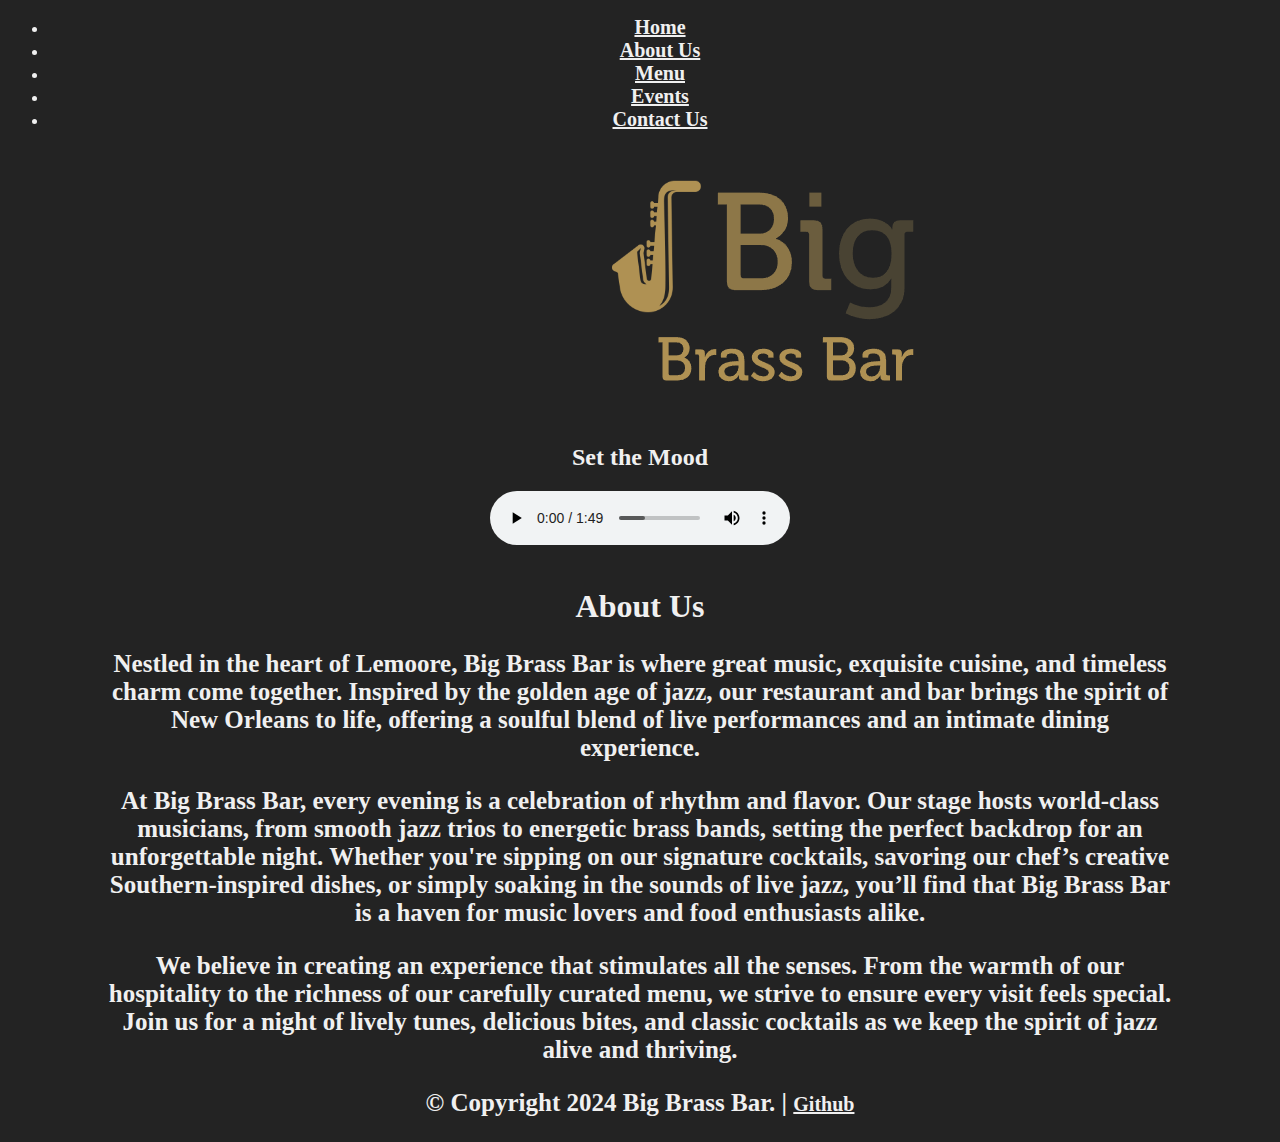
==== about.html @ 0e0e2d8e "about us" ====
<!DOCTYPE html>
<html lang="en">
  <head>
    <meta charset="UTF-8">
    <meta name="viewport" content="width=device-width, initial-scale=1.0">
    <meta http-equiv="X-UA-Compatible" content="ie=edge">
    <title>My Website</title>
    <link rel="stylesheet" type="text/css" href="main.css">
    <link rel="icon" href="./favicon.ico" type="image/x-icon">
  </head>
  <body>
    <header>
        <nav>
             <ul>
                <li><a href="index.html" target="self">Home</a></li>
              <li><a href="about.html" target="self">About Us</a></li>
              <li><a href="tables.html" target="self">Menu</a></li>
              <li><a href="events.html" target="self">Events</a></li>
              <li><a href="forms.html" target="self">Contact Us</a></li>
             </ul>
         </nav>
         <div>
            <img src="images/Screenshot 2024-09-10 025002.png"  alt="Big Brass Bar">
        </div>
    </header>
    <main>
        <section id="audioSample">
            <!-- Heading for the audio section -->
            <h2>Set the Mood</h2>
    
            <!-- The controls' attribute adds audio controls, like play, pause, and volume -->
            <audio controls>
                <!-- Source for the audio file -->
                <!-- The 'src' attribute specifies the path to the audio file -->
                <source src="media/restaurant-164253.mp3" type="audio/mp3">
                <!-- Fallback content in case the audio isn't supported -->
                Your browser does not support the audio element.
            </audio>

        </section>
        <!-- End of the audio section-->
         <br>
        <h1>
            About Us
         </h1>
        <section id="photos">
            <p>Nestled in the heart of Lemoore, Big Brass Bar is where great music, exquisite cuisine, and timeless charm come together. Inspired by the golden age of jazz, our restaurant and bar brings the spirit of New Orleans to life, offering a soulful blend of live performances and an intimate dining experience.
            </p>
            <p> At Big Brass Bar, every evening is a celebration of rhythm and flavor. Our stage hosts world-class musicians, from smooth jazz trios to energetic brass bands, setting the perfect backdrop for an unforgettable night. Whether you're sipping on our signature cocktails, savoring our chef’s creative Southern-inspired dishes, or simply soaking in the sounds of live jazz, you’ll find that Big Brass Bar is a haven for music lovers and food enthusiasts alike.</p>
            <p>We believe in creating an experience that stimulates all the senses. From the warmth of our hospitality to the richness of our carefully curated menu, we strive to ensure every visit feels special. Join us for a night of lively tunes, delicious bites, and classic cocktails as we keep the spirit of jazz alive and thriving.</p>
         </section>
    </main>
    <footer>
        <p>&copy; Copyright 2024 Big Brass Bar. |  <a href="https://github.com/Gonz221978" target="self">Github</a></p>
    </footer>
    <script src="index.js"></script>
  </body>
</html>
---- main.css ----
body
 {
    background-color: #232323;
    color: #f0f0f0;
    text-align: center;
    align-items: center  
 }
 a{
    color: #f0f0f0;
    font-weight: bold;
    font-size: 20px;
  }
  p{
    margin-right: 100px;
    margin-left: 100px;
    font-weight: bold;
    font-size: 25px;
  }
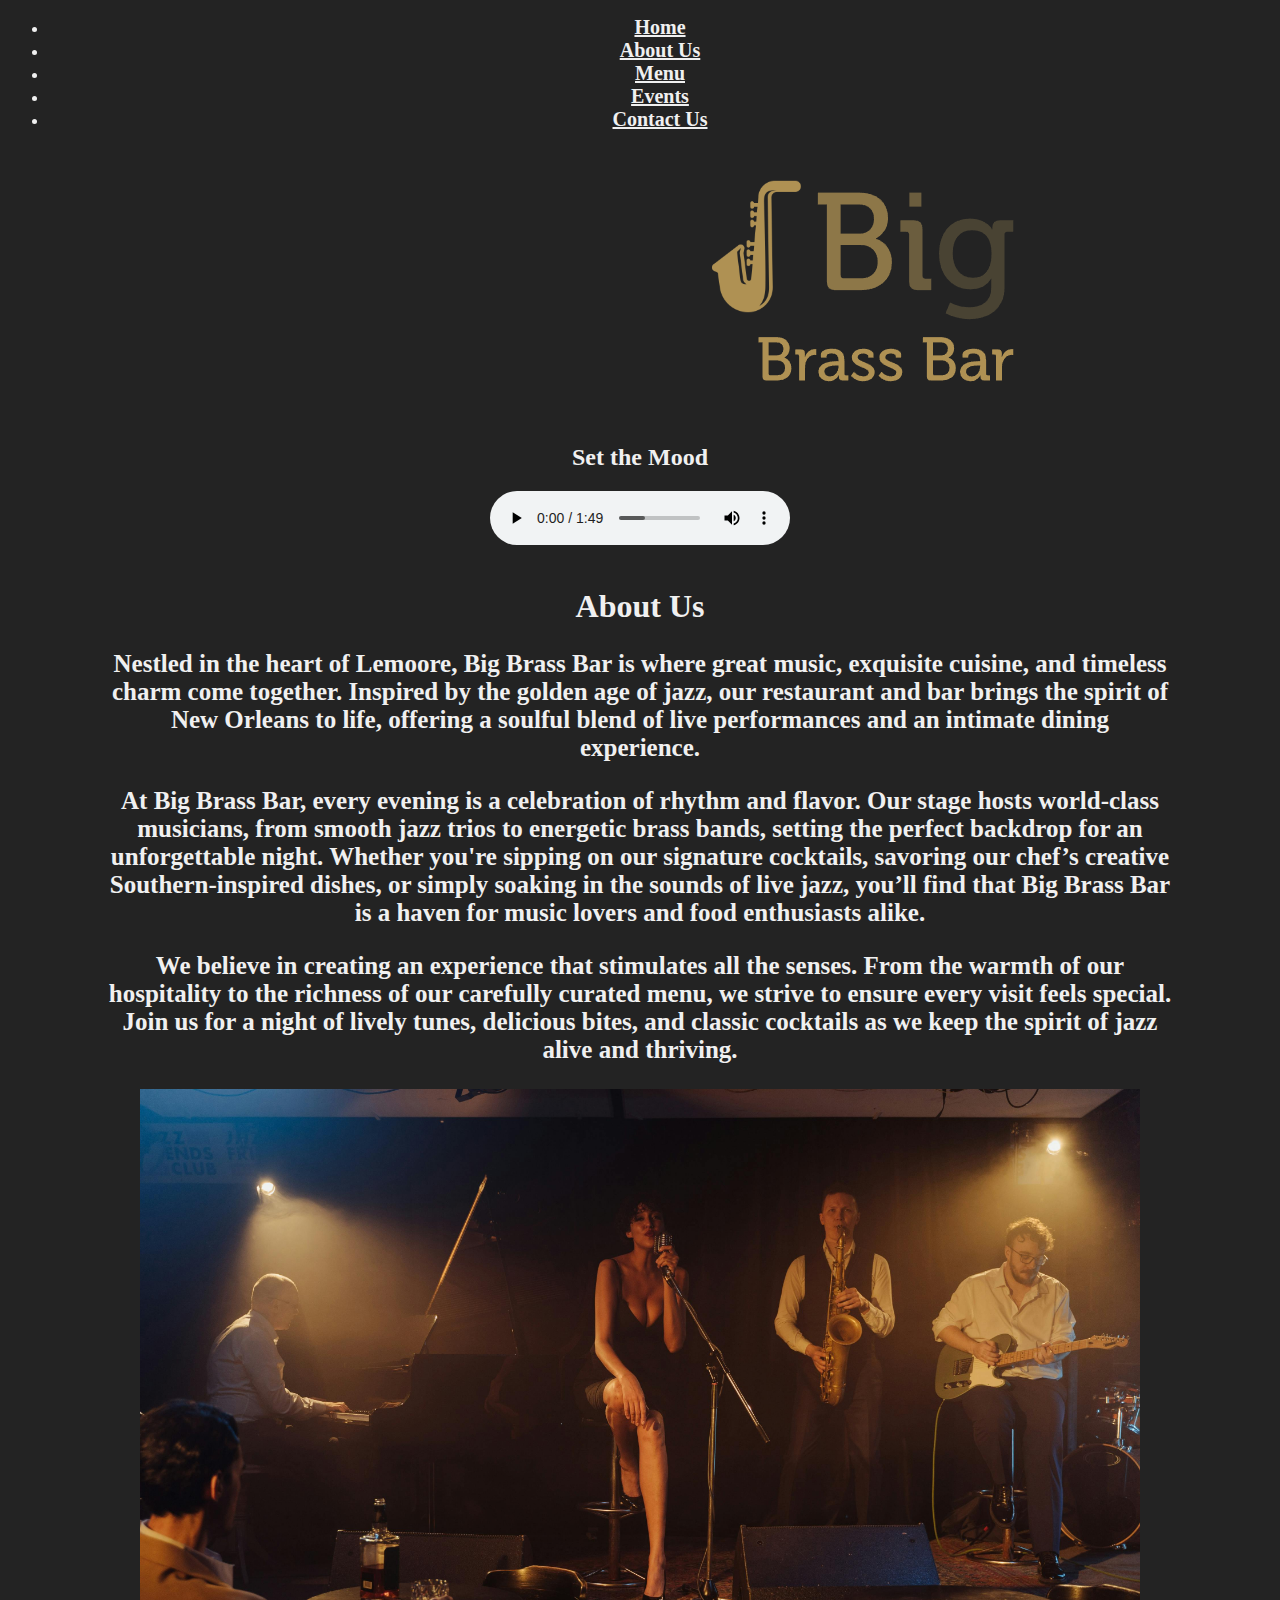
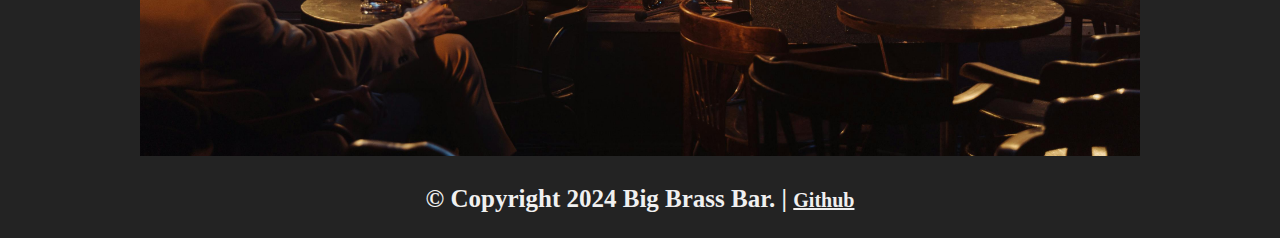
==== commit 7258c92a: "events" ====
--- a/about.html
+++ b/about.html
@@ -49,6 +49,9 @@
             <p> At Big Brass Bar, every evening is a celebration of rhythm and flavor. Our stage hosts world-class musicians, from smooth jazz trios to energetic brass bands, setting the perfect backdrop for an unforgettable night. Whether you're sipping on our signature cocktails, savoring our chef’s creative Southern-inspired dishes, or simply soaking in the sounds of live jazz, you’ll find that Big Brass Bar is a haven for music lovers and food enthusiasts alike.</p>
             <p>We believe in creating an experience that stimulates all the senses. From the warmth of our hospitality to the richness of our carefully curated menu, we strive to ensure every visit feels special. Join us for a night of lively tunes, delicious bites, and classic cocktails as we keep the spirit of jazz alive and thriving.</p>
          </section>
+         <div>
+            <img src="images/pexels-cottonbro-9419374.jpg"  width="1000" length="1000" alt="Big Brass Band">
+        </div>
     </main>
     <footer>
         <p>&copy; Copyright 2024 Big Brass Bar. |  <a href="https://github.com/Gonz221978" target="self">Github</a></p>
--- a/main.css
+++ b/main.css
@@ -16,3 +16,7 @@
     font-weight: bold;
     font-size: 25px;
   }
+  img{
+    margin-right: 100px;
+    margin-left: 100px;
+  }